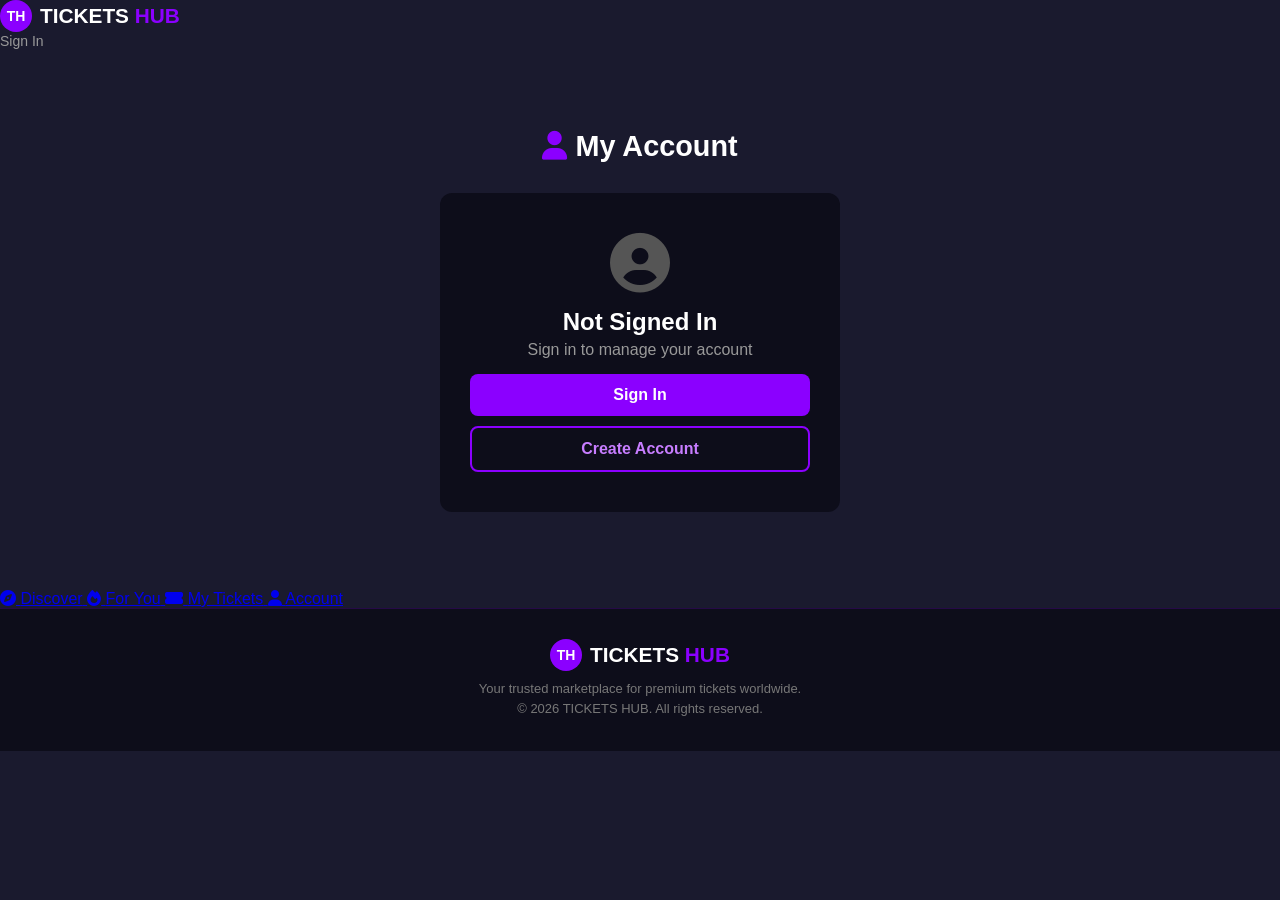
==== account.html @ 5519e400 "Create account.html" ====
<!DOCTYPE html>
<html lang="en">
<head>
  <meta charset="UTF-8">
  <meta name="viewport" content="width=device-width, initial-scale=1.0">
  <title>Account — TICKETS HUB</title>
  <link rel="stylesheet" href="style.css">
  <link rel="stylesheet" href="https://cdnjs.cloudflare.com/ajax/libs/font-awesome/6.5.0/css/all.min.css">
</head>
<body>
  <div class="top-bar">
    <div class="top-bar-content">
      <a href="index.html" class="logo">
        <div class="logo-icon">TH</div>
        <span>TICKETS <span class="purple">HUB</span></span>
      </a>
      <div id="userGreeting" class="user-greeting"></div>
    </div>
  </div>

  <section class="page-section" style="padding-top:80px">
    <h1><i class="fas fa-user purple"></i> My Account</h1>
    <div id="accountContainer">
      <div class="auth-box" style="margin:20px auto;text-align:center">
        <p class="text-gray">Loading...</p>
      </div>
    </div>
  </section>

  <nav class="bottom-nav">
    <a href="index.html" class="bottom-nav-item">
      <i class="fas fa-compass"></i>
      <span>Discover</span>
    </a>
    <a href="events.html" class="bottom-nav-item">
      <i class="fas fa-fire"></i>
      <span>For You</span>
    </a>
    <a href="my-tickets.html" class="bottom-nav-item">
      <i class="fas fa-ticket-alt"></i>
      <span>My Tickets</span>
    </a>
    <a href="account.html" class="bottom-nav-item active">
      <i class="fas fa-user"></i>
      <span>Account</span>
    </a>
  </nav>

  <footer style="margin-bottom:70px">
    <div class="footer-content">
      <div class="logo" style="justify-content:center">
        <div class="logo-icon">TH</div>
        <span>TICKETS <span class="purple">HUB</span></span>
      </div>
      <p>Your trusted marketplace for premium tickets worldwide.</p>
      <p class="copyright">&copy; 2026 TICKETS HUB. All rights reserved.</p>
    </div>
  </footer>

  <script>
    function checkUser() {
      const user = JSON.parse(localStorage.getItem('th_user') || 'null');
      const greeting = document.getElementById('userGreeting');
      const container = document.getElementById('accountContainer');

      if (user) {
        greeting.innerHTML = `<span style="color:#C77DFF">Hi, ${user.name}</span>`;
        
        let adminLink = '';
        if (user.isAdmin) {
          adminLink = `<a href="admin.html" class="btn btn-primary btn-block" style="margin-top:15px">Go to Admin Dashboard</a>`;
        }

        container.innerHTML = `
          <div class="auth-box" style="margin:20px auto">
            <div style="text-align:center">
              <div style="width:70px;height:70px;background:#8B00FF;border-radius:50%;display:flex;align-items:center;justify-content:center;margin:0 auto 15px;font-size:28px;color:white;font-weight:bold">${user.name.charAt(0).toUpperCase()}</div>
              <h2>${user.name}</h2>
              <p class="text-gray">${user.email}</p>
              ${user.isAdmin ? '<p style="color:#C77DFF;font-size:13px;margin-top:5px">🔑 Admin Account</p>' : ''}
            </div>
            ${adminLink}
            <button onclick="logout()" class="btn btn-outline btn-block" style="margin-top:10px">Sign Out</button>
          </div>`;
      } else {
        greeting.innerHTML = `<a href="login.html" style="color:#999;text-decoration:none;font-size:14px">Sign In</a>`;
        container.innerHTML = `
          <div class="auth-box" style="margin:20px auto;text-align:center">
            <i class="fas fa-user-circle" style="font-size:60px;color:#555;margin-bottom:15px"></i>
            <h2>Not Signed In</h2>
            <p class="text-gray">Sign in to manage your account</p>
            <a href="login.html" class="btn btn-primary btn-block" style="margin-top:15px">Sign In</a>
            <a href="register.html" class="btn btn-outline btn-block" style="margin-top:10px">Create Account</a>
          </div>`;
      }
    }

    function logout() {
      localStorage.removeItem('th_user');
      window.location.href = 'index.html';
    }

    checkUser();
  </script>
</body>
</html>
---- style.css ----
* {
  margin: 0;
  padding: 0;
  box-sizing: border-box;
}

body {
  font-family: -apple-system, BlinkMacSystemFont, 'Segoe UI', Roboto, Oxygen, Ubuntu, sans-serif;
  background: #1A1A2E;
  color: white;
  min-height: 100vh;
}

.purple { color: #8B00FF; }
.text-gray { color: #999; }
.text-small { font-size: 13px; color: #888; margin-top: 10px; }

.navbar {
  background: #0D0D1A;
  border-bottom: 1px solid rgba(139, 0, 255, 0.3);
  position: sticky;
  top: 0;
  z-index: 100;
}

.nav-container {
  max-width: 1200px;
  margin: 0 auto;
  padding: 0 20px;
  display: flex;
  align-items: center;
  justify-content: space-between;
  height: 60px;
}

.logo {
  display: flex;
  align-items: center;
  gap: 8px;
  text-decoration: none;
  color: white;
  font-weight: bold;
  font-size: 1.3em;
}

.logo-icon {
  width: 32px;
  height: 32px;
  background: #8B00FF;
  border-radius: 50%;
  display: flex;
  align-items: center;
  justify-content: center;
  font-size: 14px;
  color: white;
  flex-shrink: 0;
}

.nav-links {
  display: flex;
  align-items: center;
  gap: 20px;
}

.nav-links a {
  color: #ccc;
  text-decoration: none;
  font-size: 14px;
  transition: 0.2s;
}

.nav-links a:hover, .nav-links a.active { color: #C77DFF; }

.cart-link { position: relative; }
.cart-badge {
  position: absolute;
  top: -8px;
  right: -10px;
  background: #8B00FF;
  color: white;
  font-size: 11px;
  width: 18px;
  height: 18px;
  border-radius: 50%;
  display: flex;
  align-items: center;
  justify-content: center;
}

.menu-toggle {
  display: none;
  background: none;
  border: none;
  color: white;
  font-size: 24px;
  cursor: pointer;
}

.hero {
  background: linear-gradient(135deg, #1A1A2E 0%, #2D1B4E 50%, #1A1A2E 100%);
  padding: 80px 20px;
  text-align: center;
}

.hero-content { max-width: 700px; margin: 0 auto; }
.hero h1 { font-size: 2.5em; margin-bottom: 15px; }
.hero p { font-size: 1.1em; color: #ccc; margin-bottom: 30px; line-height: 1.6; }

.hero-buttons {
  display: flex;
  gap: 15px;
  justify-content: center;
  flex-wrap: wrap;
}

.btn {
  padding: 12px 28px;
  border-radius: 8px;
  font-size: 16px;
  font-weight: 600;
  text-decoration: none;
  display: inline-block;
  cursor: pointer;
  border: none;
  transition: 0.2s;
  text-align: center;
}

.btn-primary { background: #8B00FF; color: white; }
.btn-primary:hover { background: #7A00E0; }

.btn-outline {
  background: transparent;
  color: #C77DFF;
  border: 2px solid #8B00FF;
}
.btn-outline:hover { background: rgba(139, 0, 255, 0.1); }

.btn-sm { padding: 8px 16px; font-size: 13px; }
.btn-block { width: 100%; display: block; }

.features {
  display: grid;
  grid-template-columns: repeat(3, 1fr);
  gap: 20px;
  max-width: 1000px;
  margin: 0 auto;
  padding: 60px 20px;
}

.feature-card { text-align: center; padding: 30px 20px; }
.feature-card i { font-size: 40px; color: #8B00FF; margin-bottom: 15px; }
.feature-card h3 { margin-bottom: 10px; }
.feature-card p { color: #999; font-size: 14px; }

.featured-section { padding: 60px 20px; background: #0D0D1A; }
.featured-section h2, .page-section h1 { text-align: center; margin-bottom: 30px; font-size: 1.8em; }

.events-grid {
  display: grid;
  grid-template-columns: repeat(auto-fill, minmax(300px, 1fr));
  gap: 24px;
  max-width: 1100px;
  margin: 0 auto;
}

.event-card {
  background: #0D0D1A;
  border-radius: 12px;
  overflow: hidden;
  cursor: pointer;
  transition: 0.3s;
  border: 1px solid transparent;
}

.event-card:hover { border-color: #8B00FF; transform: translateY(-2px); }

.event-img {
  height: 180px;
  background-size: cover;
  background-position: center;
  transition: 0.3s;
}

.event-card:hover .event-img { transform: scale(1.05); }

.event-info { padding: 16px; }
.event-info h3 { font-size: 1em; margin-bottom: 8px; }
.event-info p { color: #999; font-size: 13px; margin-bottom: 4px; }
.event-info p i { margin-right: 5px; color: #8B00FF; width: 14px; }

.badge {
  display: inline-block;
  background: #8B00FF;
  color: white;
  font-size: 11px;
  padding: 2px 10px;
  border-radius: 4px;
  margin-right: 8px;
  text-transform: uppercase;
}

.badge.standard {
  background: #333;
  border: 1px solid #8B00FF;
  color: #C77DFF;
}

.price { color: #C77DFF; font-weight: bold; font-size: 1.1em; display: block; margin: 8px 0; }

.page-section { max-width: 1100px; margin: 0 auto; padding: 40px 20px; min-height: 60vh; }

.search-bar {
  position: relative;
  max-width: 400px;
  margin: 0 auto 30px;
}

.search-bar i {
  position: absolute;
  left: 15px;
  top: 50%;
  transform: translateY(-50%);
  color: #666;
}

.search-bar input {
  width: 100%;
  padding: 14px 14px 14px 45px;
  border-radius: 8px;
  border: 1px solid rgba(139, 0, 255, 0.3);
  background: #0D0D1A;
  color: white;
  font-size: 14px;
}

.search-bar input:focus { outline: none; border-color: #8B00FF; }

.cart-items { display: flex; flex-direction: column; gap: 12px; }

.cart-item {
  background: #0D0D1A;
  padding: 16px;
  border-radius: 10px;
  display: flex;
  justify-content: space-between;
  align-items: center;
}

.cart-item h3 { font-size: 14px; margin-bottom: 4px; }
.cart-item-right { display: flex; align-items: center; gap: 12px; }

.btn-remove { background: none; border: none; color: #ff4444; cursor: pointer; font-size: 16px; }

.cart-summary {
  background: #0D0D1A;
  padding: 20px;
  border-radius: 10px;
  margin-top: 20px;
}

.cart-total { display: flex; justify-content: space-between; align-items: center; margin-bottom: 15px; }

.empty-cart { text-align: center; padding: 60px 20px; }
.empty-cart p { margin: 20px 0; font-size: 18px; color: #999; }

.auth-section {
  display: flex;
  align-items: center;
  justify-content: center;
  min-height: 70vh;
  padding: 40px 20px;
}

.auth-box {
  background: #0D0D1A;
  padding: 40px 30px;
  border-radius: 12px;
  width: 100%;
  max-width: 400px;
  text-align: center;
}

.auth-box h2 { margin-bottom: 5px; }

.auth-box input {
  width: 100%;
  padding: 14px;
  margin: 10px 0;
  border-radius: 8px;
  border: 1px solid rgba(139, 0, 255, 0.3);
  background: #1A1A2E;
  color: white;
  font-size: 14px;
}

.auth-box input:focus { outline: none; border-color: #8B00FF; }

.checkout-layout { display: grid; grid-template-columns: 1fr 1fr; gap: 30px; }

.checkout-form input, .checkout-form textarea {
  width: 100%;
  padding: 14px;
  margin: 8px 0;
  border-radius: 8px;
  border: 1px solid rgba(139, 0, 255, 0.3);
  background: #0D0D1A;
  color: white;
  font-size: 14px;
  font-family: inherit;
}

.checkout-form input:focus, .checkout-form textarea:focus { outline: none; border-color: #8B00FF; }
.checkout-form textarea { resize: vertical; }

.qr-section { display: flex; align-items: center; justify-content: center; }

.qr-box {
  background: #0D0D1A;
  padding: 40px;
  border-radius: 12px;
  text-align: center;
  width: 100%;
}

.qr-placeholder {
  background: white;
  padding: 30px;
  border-radius: 12px;
  margin: 20px auto;
  display: inline-block;
}

.stats-grid { display: grid; grid-template-columns: repeat(3, 1fr); gap: 20px; margin-bottom: 30px; }

.stat-card {
  background: #0D0D1A;
  padding: 24px;
  border-radius: 10px;
  text-align: center;
}

.stat-card i { font-size: 32px; color: #8B00FF; margin-bottom: 10px; }
.stat-label { color: #999; font-size: 13px; margin-bottom: 5px; }
.stat-number { font-size: 2em; font-weight: bold; }

.admin-section {
  background: #0D0D1A;
  border-radius: 10px;
  padding: 24px;
  margin-bottom: 30px;
}

.section-header { display: flex; justify-content: space-between; align-items: center; margin-bottom: 20px; }
.section-header h2 { margin: 0; }

.table-container { overflow-x: auto; }

table { width: 100%; border-collapse: collapse; text-align: left; }
th { color: #999; font-size: 13px; padding-bottom: 12px; border-bottom: 1px solid #333; }
td { padding: 14px 0; border-bottom: 1px solid rgba(255,255,255,0.05); font-size: 14px; }

.btn-edit { background: none; border: none; color: #C77DFF; cursor: pointer; margin-right: 10px; }
.btn-delete { background: none; border: none; color: #ff4444; cursor: pointer; }

.modal {
  position: fixed;
  top: 0; left: 0; right: 0; bottom: 0;
  background: rgba(0,0,0,0.8);
  display: flex;
  align-items: center;
  justify-content: center;
  z-index: 200;
}

.modal-content {
  background: #1A1A2E;
  padding: 30px;
  border-radius: 12px;
  width: 90%;
  max-width: 500px;
  position: relative;
}

.close {
  position: absolute;
  top: 15px; right: 20px;
  font-size: 28px;
  color: #999;
  cursor: pointer;
}

.modal-content h2 { margin-bottom: 20px; }

.modal-content input {
  width: 100%;
  padding: 12px;
  margin: 8px 0;
  border-radius: 8px;
  border: 1px solid rgba(139, 0, 255, 0.3);
  background: #0D0D1A;
  color: white;
}

.orders-list { display: flex; flex-direction: column; gap: 10px; }

.order-card {
  background: #1A1A2E;
  padding: 16px;
  border-radius: 8px;
  border: 1px solid rgba(139, 0, 255, 0.2);
}

footer {
  background: #0D0D1A;
  border-top: 1px solid rgba(139, 0, 255, 0.2);
  padding: 30px 20px;
  text-align: center;
}

.footer-content { max-width: 500px; margin: 0 auto; }
.footer-content .logo { justify-content: center; margin-bottom: 10px; }
.footer-content p { color: #777; font-size: 13px; margin-bottom: 5px; }
.copyright { font-size: 11px; color: #555; }

@media (max-width: 768px) {
  .menu-toggle { display: block; }

  .nav-links {
    display: none;
    position: absolute;
    top: 60px;
    left: 0; right: 0;
    background: #0D0D1A;
    flex-direction: column;
    padding: 20px;
    border-bottom: 2px solid #8B00FF;
  }

  .nav-links.show { display: flex; }

  .hero h1 { font-size: 1.8em; }
  .features { grid-template-columns: 1fr; padding: 30px 20px; }
  .stats-grid { grid-template-columns: 1fr; }
  .checkout-layout { grid-template-columns: 1fr; }
  .events-grid { grid-template-columns: 1fr; }
  }
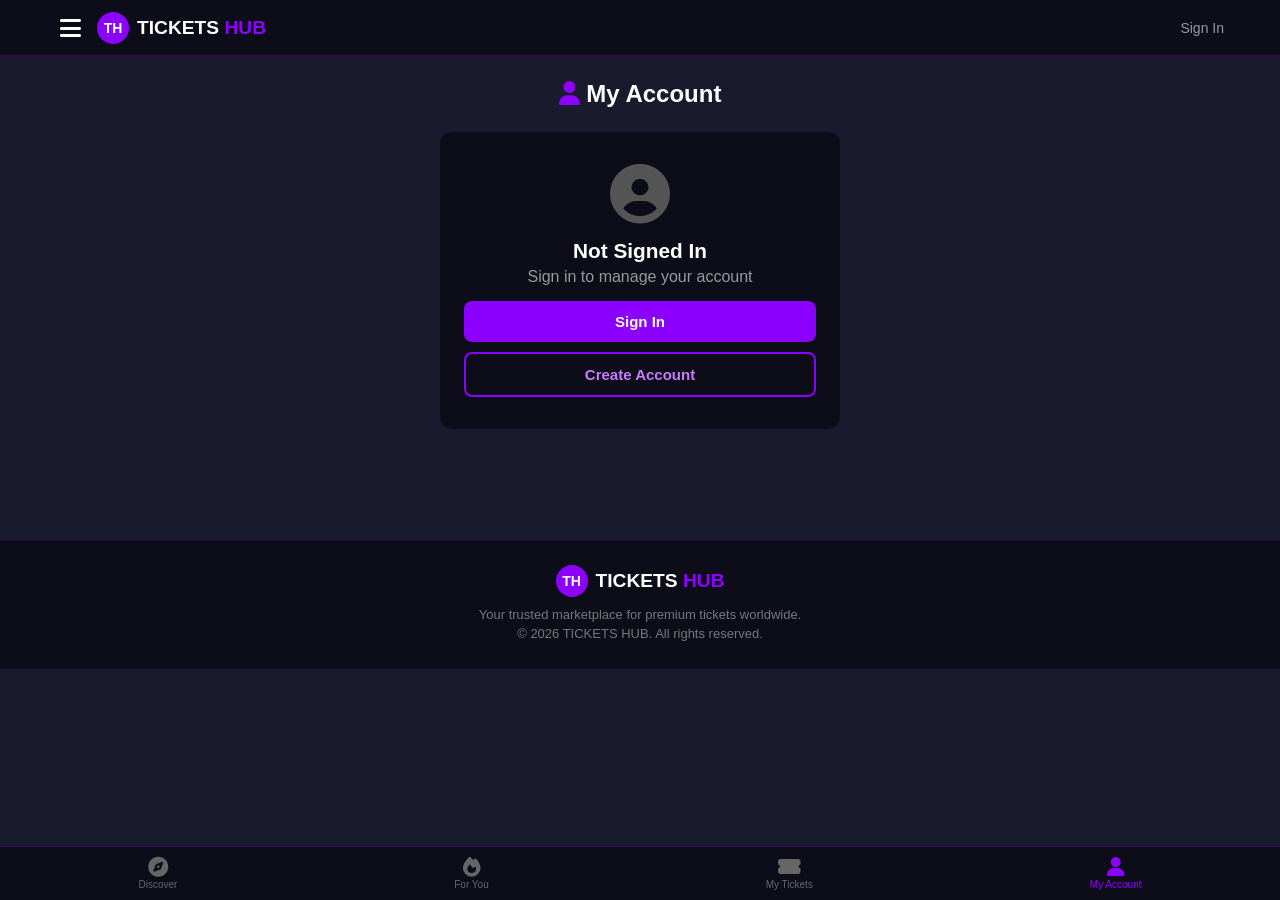
==== commit 7ebe1e6c: "Create account.html" ====
--- a/account.html
+++ b/account.html
@@ -3,22 +3,43 @@
 <head>
   <meta charset="UTF-8">
   <meta name="viewport" content="width=device-width, initial-scale=1.0">
-  <title>Account — TICKETS HUB</title>
+  <title>My Account — TICKETS HUB</title>
   <link rel="stylesheet" href="style.css">
   <link rel="stylesheet" href="https://cdnjs.cloudflare.com/ajax/libs/font-awesome/6.5.0/css/all.min.css">
 </head>
 <body>
   <div class="top-bar">
     <div class="top-bar-content">
-      <a href="index.html" class="logo">
-        <div class="logo-icon">TH</div>
-        <span>TICKETS <span class="purple">HUB</span></span>
-      </a>
+      <div style="display:flex;align-items:center;gap:12px">
+        <button class="hamburger-btn" onclick="toggleHamburger()">
+          <i class="fas fa-bars"></i>
+        </button>
+        <a href="index.html" class="logo">
+          <div class="logo-icon">TH</div>
+          <span>TICKETS <span class="purple">HUB</span></span>
+        </a>
+      </div>
       <div id="userGreeting" class="user-greeting"></div>
     </div>
   </div>
 
-  <section class="page-section" style="padding-top:80px">
+  <div class="menu-overlay" id="menuOverlay" onclick="toggleHamburger()"></div>
+  <div class="hamburger-menu" id="hamburgerMenu">
+    <div class="menu-section">Menu</div>
+    <a href="index.html"><i class="fas fa-home"></i> Home</a>
+    <a href="events.html"><i class="fas fa-fire"></i> For You</a>
+    <a href="my-tickets.html"><i class="fas fa-ticket-alt"></i> My Tickets</a>
+    <a href="cart.html"><i class="fas fa-shopping-cart"></i> Cart</a>
+    <div class="menu-section">Account</div>
+    <a href="account.html" class="active"><i class="fas fa-user"></i> My Account</a>
+    <a href="login.html" id="menuLogin"><i class="fas fa-sign-in-alt"></i> Sign In</a>
+    <a href="register.html" id="menuRegister"><i class="fas fa-user-plus"></i> Register</a>
+    <div class="menu-section" id="adminMenuSection" style="display:none">Admin</div>
+    <a href="admin.html" id="menuAdmin" style="display:none"><i class="fas fa-cog"></i> Admin Panel</a>
+    <a href="#" id="menuLogout" style="display:none" onclick="logout()"><i class="fas fa-sign-out-alt"></i> Sign Out</a>
+  </div>
+
+  <section class="page-section">
     <h1><i class="fas fa-user purple"></i> My Account</h1>
     <div id="accountContainer">
       <div class="auth-box" style="margin:20px auto;text-align:center">
@@ -42,11 +63,11 @@
     </a>
     <a href="account.html" class="bottom-nav-item active">
       <i class="fas fa-user"></i>
-      <span>Account</span>
+      <span>My Account</span>
     </a>
   </nav>
 
-  <footer style="margin-bottom:70px">
+  <footer>
     <div class="footer-content">
       <div class="logo" style="justify-content:center">
         <div class="logo-icon">TH</div>
@@ -58,14 +79,37 @@
   </footer>
 
   <script>
+    function toggleHamburger() {
+      document.getElementById('hamburgerMenu').classList.toggle('show');
+      document.getElementById('menuOverlay').classList.toggle('show');
+    }
+
+    function logout() {
+      localStorage.removeItem('th_user');
+      window.location.href = 'index.html';
+    }
+
     function checkUser() {
       const user = JSON.parse(localStorage.getItem('th_user') || 'null');
       const greeting = document.getElementById('userGreeting');
+      const menuLogin = document.getElementById('menuLogin');
+      const menuRegister = document.getElementById('menuRegister');
+      const menuLogout = document.getElementById('menuLogout');
+      const menuAdmin = document.getElementById('menuAdmin');
+      const adminSection = document.getElementById('adminMenuSection');
       const container = document.getElementById('accountContainer');
 
       if (user) {
         greeting.innerHTML = `<span style="color:#C77DFF">Hi, ${user.name}</span>`;
+        menuLogin.style.display = 'none';
+        menuRegister.style.display = 'none';
+        menuLogout.style.display = 'flex';
         
+        if (user.isAdmin) {
+          menuAdmin.style.display = 'flex';
+          adminSection.style.display = 'block';
+        }
+
         let adminLink = '';
         if (user.isAdmin) {
           adminLink = `<a href="admin.html" class="btn btn-primary btn-block" style="margin-top:15px">Go to Admin Dashboard</a>`;
@@ -84,6 +128,12 @@
           </div>`;
       } else {
         greeting.innerHTML = `<a href="login.html" style="color:#999;text-decoration:none;font-size:14px">Sign In</a>`;
+        menuLogin.style.display = 'flex';
+        menuRegister.style.display = 'flex';
+        menuLogout.style.display = 'none';
+        menuAdmin.style.display = 'none';
+        adminSection.style.display = 'none';
+
         container.innerHTML = `
           <div class="auth-box" style="margin:20px auto;text-align:center">
             <i class="fas fa-user-circle" style="font-size:60px;color:#555;margin-bottom:15px"></i>
@@ -95,11 +145,6 @@
       }
     }
 
-    function logout() {
-      localStorage.removeItem('th_user');
-      window.location.href = 'index.html';
-    }
-
     checkUser();
   </script>
 </body>
--- a/style.css
+++ b/style.css
@@ -9,30 +9,40 @@
   background: #1A1A2E;
   color: white;
   min-height: 100vh;
+  padding-bottom: 70px; /* Space for bottom nav */
 }
 
 .purple { color: #8B00FF; }
 .text-gray { color: #999; }
 .text-small { font-size: 13px; color: #888; margin-top: 10px; }
 
-.navbar {
+/* ===== TOP BAR ===== */
+.top-bar {
   background: #0D0D1A;
   border-bottom: 1px solid rgba(139, 0, 255, 0.3);
-  position: sticky;
+  position: fixed;
   top: 0;
+  left: 0;
+  right: 0;
   z-index: 100;
-}
-
-.nav-container {
+  height: 56px;
+}
+
+.top-bar-content {
   max-width: 1200px;
   margin: 0 auto;
-  padding: 0 20px;
+  padding: 0 16px;
   display: flex;
   align-items: center;
   justify-content: space-between;
-  height: 60px;
-}
-
+  height: 56px;
+}
+
+.user-greeting {
+  font-size: 14px;
+}
+
+/* ===== LOGO ===== */
 .logo {
   display: flex;
   align-items: center;
@@ -40,7 +50,7 @@
   text-decoration: none;
   color: white;
   font-weight: bold;
-  font-size: 1.3em;
+  font-size: 1.2em;
 }
 
 .logo-icon {
@@ -56,67 +66,11 @@
   flex-shrink: 0;
 }
 
-.nav-links {
-  display: flex;
-  align-items: center;
-  gap: 20px;
-}
-
-.nav-links a {
-  color: #ccc;
-  text-decoration: none;
-  font-size: 14px;
-  transition: 0.2s;
-}
-
-.nav-links a:hover, .nav-links a.active { color: #C77DFF; }
-
-.cart-link { position: relative; }
-.cart-badge {
-  position: absolute;
-  top: -8px;
-  right: -10px;
-  background: #8B00FF;
-  color: white;
-  font-size: 11px;
-  width: 18px;
-  height: 18px;
-  border-radius: 50%;
-  display: flex;
-  align-items: center;
-  justify-content: center;
-}
-
-.menu-toggle {
-  display: none;
-  background: none;
-  border: none;
-  color: white;
-  font-size: 24px;
-  cursor: pointer;
-}
-
-.hero {
-  background: linear-gradient(135deg, #1A1A2E 0%, #2D1B4E 50%, #1A1A2E 100%);
-  padding: 80px 20px;
-  text-align: center;
-}
-
-.hero-content { max-width: 700px; margin: 0 auto; }
-.hero h1 { font-size: 2.5em; margin-bottom: 15px; }
-.hero p { font-size: 1.1em; color: #ccc; margin-bottom: 30px; line-height: 1.6; }
-
-.hero-buttons {
-  display: flex;
-  gap: 15px;
-  justify-content: center;
-  flex-wrap: wrap;
-}
-
+/* ===== BUTTONS ===== */
 .btn {
-  padding: 12px 28px;
+  padding: 12px 24px;
   border-radius: 8px;
-  font-size: 16px;
+  font-size: 15px;
   font-weight: 600;
   text-decoration: none;
   display: inline-block;
@@ -139,27 +93,58 @@
 .btn-sm { padding: 8px 16px; font-size: 13px; }
 .btn-block { width: 100%; display: block; }
 
+/* ===== HERO ===== */
+.hero {
+  background: linear-gradient(135deg, #1A1A2E 0%, #2D1B4E 50%, #1A1A2E 100%);
+  padding: 100px 20px 60px;
+  text-align: center;
+}
+
+.hero-content { max-width: 700px; margin: 0 auto; }
+.hero h1 { font-size: 2.2em; margin-bottom: 15px; }
+.hero p { font-size: 1em; color: #ccc; margin-bottom: 30px; line-height: 1.6; }
+
+.hero-buttons {
+  display: flex;
+  gap: 12px;
+  justify-content: center;
+  flex-wrap: wrap;
+}
+
+/* ===== FEATURES ===== */
 .features {
   display: grid;
   grid-template-columns: repeat(3, 1fr);
-  gap: 20px;
-  max-width: 1000px;
+  gap: 16px;
+  max-width: 900px;
   margin: 0 auto;
-  padding: 60px 20px;
-}
-
-.feature-card { text-align: center; padding: 30px 20px; }
-.feature-card i { font-size: 40px; color: #8B00FF; margin-bottom: 15px; }
-.feature-card h3 { margin-bottom: 10px; }
-.feature-card p { color: #999; font-size: 14px; }
-
-.featured-section { padding: 60px 20px; background: #0D0D1A; }
-.featured-section h2, .page-section h1 { text-align: center; margin-bottom: 30px; font-size: 1.8em; }
+  padding: 40px 20px;
+}
+
+.feature-card { text-align: center; padding: 24px 16px; }
+.feature-card i { font-size: 36px; color: #8B00FF; margin-bottom: 12px; }
+.feature-card h3 { font-size: 16px; margin-bottom: 8px; }
+.feature-card p { color: #999; font-size: 13px; }
+
+/* ===== EVENTS GRID ===== */
+.featured-section { padding: 40px 20px; background: #0D0D1A; }
+.featured-section h2, .page-section h1 { 
+  text-align: center; 
+  margin-bottom: 24px; 
+  font-size: 1.5em; 
+}
+
+.page-section { 
+  max-width: 1100px; 
+  margin: 0 auto; 
+  padding: 80px 20px 30px; 
+  min-height: 60vh; 
+}
 
 .events-grid {
   display: grid;
-  grid-template-columns: repeat(auto-fill, minmax(300px, 1fr));
-  gap: 24px;
+  grid-template-columns: repeat(auto-fill, minmax(280px, 1fr));
+  gap: 20px;
   max-width: 1100px;
   margin: 0 auto;
 }
@@ -176,7 +161,7 @@
 .event-card:hover { border-color: #8B00FF; transform: translateY(-2px); }
 
 .event-img {
-  height: 180px;
+  height: 160px;
   background-size: cover;
   background-position: center;
   transition: 0.3s;
@@ -184,19 +169,19 @@
 
 .event-card:hover .event-img { transform: scale(1.05); }
 
-.event-info { padding: 16px; }
-.event-info h3 { font-size: 1em; margin-bottom: 8px; }
-.event-info p { color: #999; font-size: 13px; margin-bottom: 4px; }
+.event-info { padding: 14px; }
+.event-info h3 { font-size: 0.95em; margin-bottom: 6px; }
+.event-info p { color: #999; font-size: 12px; margin-bottom: 3px; }
 .event-info p i { margin-right: 5px; color: #8B00FF; width: 14px; }
 
 .badge {
   display: inline-block;
   background: #8B00FF;
   color: white;
-  font-size: 11px;
-  padding: 2px 10px;
+  font-size: 10px;
+  padding: 2px 8px;
   border-radius: 4px;
-  margin-right: 8px;
+  margin-right: 6px;
   text-transform: uppercase;
 }
 
@@ -206,19 +191,18 @@
   color: #C77DFF;
 }
 
-.price { color: #C77DFF; font-weight: bold; font-size: 1.1em; display: block; margin: 8px 0; }
-
-.page-section { max-width: 1100px; margin: 0 auto; padding: 40px 20px; min-height: 60vh; }
-
+.price { color: #C77DFF; font-weight: bold; font-size: 1em; display: block; margin: 6px 0; }
+
+/* ===== SEARCH ===== */
 .search-bar {
   position: relative;
   max-width: 400px;
-  margin: 0 auto 30px;
+  margin: 0 auto 24px;
 }
 
 .search-bar i {
   position: absolute;
-  left: 15px;
+  left: 14px;
   top: 50%;
   transform: translateY(-50%);
   color: #666;
@@ -226,7 +210,7 @@
 
 .search-bar input {
   width: 100%;
-  padding: 14px 14px 14px 45px;
+  padding: 12px 14px 12px 40px;
   border-radius: 8px;
   border: 1px solid rgba(139, 0, 255, 0.3);
   background: #0D0D1A;
@@ -236,11 +220,12 @@
 
 .search-bar input:focus { outline: none; border-color: #8B00FF; }
 
-.cart-items { display: flex; flex-direction: column; gap: 12px; }
+/* ===== CART ===== */
+.cart-items { display: flex; flex-direction: column; gap: 10px; }
 
 .cart-item {
   background: #0D0D1A;
-  padding: 16px;
+  padding: 14px;
   border-radius: 10px;
   display: flex;
   justify-content: space-between;
@@ -248,45 +233,46 @@
 }
 
 .cart-item h3 { font-size: 14px; margin-bottom: 4px; }
-.cart-item-right { display: flex; align-items: center; gap: 12px; }
+.cart-item-right { display: flex; align-items: center; gap: 10px; }
 
 .btn-remove { background: none; border: none; color: #ff4444; cursor: pointer; font-size: 16px; }
 
 .cart-summary {
   background: #0D0D1A;
-  padding: 20px;
+  padding: 18px;
   border-radius: 10px;
-  margin-top: 20px;
-}
-
-.cart-total { display: flex; justify-content: space-between; align-items: center; margin-bottom: 15px; }
-
-.empty-cart { text-align: center; padding: 60px 20px; }
-.empty-cart p { margin: 20px 0; font-size: 18px; color: #999; }
-
+  margin-top: 16px;
+}
+
+.cart-total { display: flex; justify-content: space-between; align-items: center; margin-bottom: 12px; }
+
+.empty-cart { text-align: center; padding: 40px 20px; }
+.empty-cart p { margin: 16px 0; font-size: 16px; color: #999; }
+
+/* ===== AUTH ===== */
 .auth-section {
   display: flex;
   align-items: center;
   justify-content: center;
-  min-height: 70vh;
-  padding: 40px 20px;
+  min-height: 80vh;
+  padding: 80px 20px 40px;
 }
 
 .auth-box {
   background: #0D0D1A;
-  padding: 40px 30px;
+  padding: 32px 24px;
   border-radius: 12px;
   width: 100%;
   max-width: 400px;
   text-align: center;
 }
 
-.auth-box h2 { margin-bottom: 5px; }
+.auth-box h2 { margin-bottom: 5px; font-size: 1.3em; }
 
 .auth-box input {
   width: 100%;
-  padding: 14px;
-  margin: 10px 0;
+  padding: 12px;
+  margin: 8px 0;
   border-radius: 8px;
   border: 1px solid rgba(139, 0, 255, 0.3);
   background: #1A1A2E;
@@ -296,12 +282,13 @@
 
 .auth-box input:focus { outline: none; border-color: #8B00FF; }
 
-.checkout-layout { display: grid; grid-template-columns: 1fr 1fr; gap: 30px; }
+/* ===== CHECKOUT ===== */
+.checkout-layout { display: grid; grid-template-columns: 1fr 1fr; gap: 24px; }
 
 .checkout-form input, .checkout-form textarea {
   width: 100%;
-  padding: 14px;
-  margin: 8px 0;
+  padding: 12px;
+  margin: 6px 0;
   border-radius: 8px;
   border: 1px solid rgba(139, 0, 255, 0.3);
   background: #0D0D1A;
@@ -317,7 +304,7 @@
 
 .qr-box {
   background: #0D0D1A;
-  padding: 40px;
+  padding: 30px;
   border-radius: 12px;
   text-align: center;
   width: 100%;
@@ -325,44 +312,47 @@
 
 .qr-placeholder {
   background: white;
-  padding: 30px;
+  padding: 24px;
   border-radius: 12px;
-  margin: 20px auto;
+  margin: 16px auto;
   display: inline-block;
 }
 
-.stats-grid { display: grid; grid-template-columns: repeat(3, 1fr); gap: 20px; margin-bottom: 30px; }
+/* ===== ADMIN STATS ===== */
+.stats-grid { display: grid; grid-template-columns: repeat(3, 1fr); gap: 16px; margin-bottom: 24px; }
 
 .stat-card {
   background: #0D0D1A;
-  padding: 24px;
+  padding: 20px;
   border-radius: 10px;
   text-align: center;
 }
 
-.stat-card i { font-size: 32px; color: #8B00FF; margin-bottom: 10px; }
-.stat-label { color: #999; font-size: 13px; margin-bottom: 5px; }
-.stat-number { font-size: 2em; font-weight: bold; }
-
+.stat-card i { font-size: 28px; color: #8B00FF; margin-bottom: 8px; }
+.stat-label { color: #999; font-size: 12px; margin-bottom: 4px; }
+.stat-number { font-size: 1.6em; font-weight: bold; }
+
+/* ===== ADMIN SECTION ===== */
 .admin-section {
   background: #0D0D1A;
   border-radius: 10px;
-  padding: 24px;
-  margin-bottom: 30px;
-}
-
-.section-header { display: flex; justify-content: space-between; align-items: center; margin-bottom: 20px; }
-.section-header h2 { margin: 0; }
+  padding: 20px;
+  margin-bottom: 24px;
+}
+
+.section-header { display: flex; justify-content: space-between; align-items: center; margin-bottom: 16px; }
+.section-header h2 { margin: 0; font-size: 1.1em; }
 
 .table-container { overflow-x: auto; }
 
 table { width: 100%; border-collapse: collapse; text-align: left; }
-th { color: #999; font-size: 13px; padding-bottom: 12px; border-bottom: 1px solid #333; }
-td { padding: 14px 0; border-bottom: 1px solid rgba(255,255,255,0.05); font-size: 14px; }
-
-.btn-edit { background: none; border: none; color: #C77DFF; cursor: pointer; margin-right: 10px; }
-.btn-delete { background: none; border: none; color: #ff4444; cursor: pointer; }
-
+th { color: #999; font-size: 12px; padding-bottom: 10px; border-bottom: 1px solid #333; }
+td { padding: 12px 0; border-bottom: 1px solid rgba(255,255,255,0.05); font-size: 13px; }
+
+.btn-edit { background: none; border: none; color: #C77DFF; cursor: pointer; margin-right: 8px; font-size: 13px; }
+.btn-delete { background: none; border: none; color: #ff4444; cursor: pointer; font-size: 13px; }
+
+/* ===== MODAL ===== */
 .modal {
   position: fixed;
   top: 0; left: 0; right: 0; bottom: 0;
@@ -371,77 +361,199 @@
   align-items: center;
   justify-content: center;
   z-index: 200;
+  padding: 20px;
 }
 
 .modal-content {
   background: #1A1A2E;
-  padding: 30px;
+  padding: 24px;
   border-radius: 12px;
-  width: 90%;
-  max-width: 500px;
+  width: 100%;
+  max-width: 480px;
   position: relative;
+  max-height: 90vh;
+  overflow-y: auto;
 }
 
 .close {
   position: absolute;
-  top: 15px; right: 20px;
-  font-size: 28px;
+  top: 12px; right: 16px;
+  font-size: 26px;
   color: #999;
   cursor: pointer;
 }
 
-.modal-content h2 { margin-bottom: 20px; }
+.modal-content h2 { margin-bottom: 16px; font-size: 1.2em; }
 
 .modal-content input {
   width: 100%;
   padding: 12px;
-  margin: 8px 0;
+  margin: 6px 0;
   border-radius: 8px;
   border: 1px solid rgba(139, 0, 255, 0.3);
   background: #0D0D1A;
   color: white;
 }
 
+.modal-content label {
+  color: #999;
+  font-size: 13px;
+  display: block;
+  margin-top: 8px;
+}
+
+/* ===== ORDERS ===== */
 .orders-list { display: flex; flex-direction: column; gap: 10px; }
 
 .order-card {
   background: #1A1A2E;
-  padding: 16px;
+  padding: 14px;
   border-radius: 8px;
   border: 1px solid rgba(139, 0, 255, 0.2);
 }
 
+/* ===== BOTTOM NAVIGATION (Ticketmaster Style) ===== */
+.bottom-nav {
+  position: fixed;
+  bottom: 0;
+  left: 0;
+  right: 0;
+  background: #0D0D1A;
+  border-top: 1px solid rgba(139, 0, 255, 0.3);
+  display: flex;
+  justify-content: space-around;
+  padding: 6px 0;
+  padding-bottom: max(6px, env(safe-area-inset-bottom, 6px));
+  z-index: 100;
+}
+
+.bottom-nav-item {
+  display: flex;
+  flex-direction: column;
+  align-items: center;
+  gap: 2px;
+  color: #666;
+  text-decoration: none;
+  font-size: 10px;
+  transition: 0.2s;
+  padding: 4px 12px;
+}
+
+.bottom-nav-item i {
+  font-size: 20px;
+}
+
+.bottom-nav-item.active {
+  color: #8B00FF;
+}
+
+.bottom-nav-item:hover {
+  color: #C77DFF;
+}
+
+/* ===== HAMBURGER MENU (Three dashes) ===== */
+.hamburger-btn {
+  background: none;
+  border: none;
+  color: white;
+  font-size: 24px;
+  cursor: pointer;
+  padding: 4px;
+  display: flex;
+  align-items: center;
+}
+
+.hamburger-menu {
+  display: none;
+  position: fixed;
+  top: 56px;
+  left: 0;
+  bottom: 0;
+  width: 260px;
+  background: #0D0D1A;
+  border-right: 2px solid #8B00FF;
+  z-index: 99;
+  padding: 16px 0;
+  overflow-y: auto;
+}
+
+.hamburger-menu.show {
+  display: block;
+}
+
+.hamburger-menu a {
+  display: flex;
+  align-items: center;
+  gap: 14px;
+  padding: 14px 20px;
+  color: #ccc;
+  text-decoration: none;
+  font-size: 14px;
+  transition: 0.2s;
+  border-left: 3px solid transparent;
+}
+
+.hamburger-menu a:hover,
+.hamburger-menu a.active {
+  background: rgba(139, 0, 255, 0.1);
+  color: #C77DFF;
+  border-left-color: #8B00FF;
+}
+
+.hamburger-menu a i {
+  width: 20px;
+  text-align: center;
+  color: #8B00FF;
+}
+
+.hamburger-menu .menu-section {
+  color: #555;
+  font-size: 11px;
+  text-transform: uppercase;
+  letter-spacing: 1px;
+  padding: 16px 20px 8px;
+}
+
+/* Overlay when menu is open */
+.menu-overlay {
+  display: none;
+  position: fixed;
+  top: 56px;
+  left: 0;
+  right: 0;
+  bottom: 0;
+  background: rgba(0,0,0,0.5);
+  z-index: 98;
+}
+
+.menu-overlay.show {
+  display: block;
+}
+
+/* ===== FOOTER ===== */
 footer {
   background: #0D0D1A;
   border-top: 1px solid rgba(139, 0, 255, 0.2);
-  padding: 30px 20px;
+  padding: 24px 20px;
   text-align: center;
 }
 
 .footer-content { max-width: 500px; margin: 0 auto; }
 .footer-content .logo { justify-content: center; margin-bottom: 10px; }
-.footer-content p { color: #777; font-size: 13px; margin-bottom: 5px; }
+.footer-content p { color: #777; font-size: 13px; margin-bottom: 4px; }
 .copyright { font-size: 11px; color: #555; }
 
+/* ===== RESPONSIVE ===== */
 @media (max-width: 768px) {
-  .menu-toggle { display: block; }
-
-  .nav-links {
-    display: none;
-    position: absolute;
-    top: 60px;
-    left: 0; right: 0;
-    background: #0D0D1A;
-    flex-direction: column;
-    padding: 20px;
-    border-bottom: 2px solid #8B00FF;
-  }
-
-  .nav-links.show { display: flex; }
-
-  .hero h1 { font-size: 1.8em; }
-  .features { grid-template-columns: 1fr; padding: 30px 20px; }
+  .hero h1 { font-size: 1.6em; }
+  .hero { padding: 80px 16px 40px; }
+  .features { grid-template-columns: 1fr; padding: 24px 16px; }
   .stats-grid { grid-template-columns: 1fr; }
   .checkout-layout { grid-template-columns: 1fr; }
   .events-grid { grid-template-columns: 1fr; }
+  .hero-buttons { flex-direction: column; align-items: stretch; }
+  
+  .page-section { 
+    padding: 72px 16px 20px; 
   }
+  }
